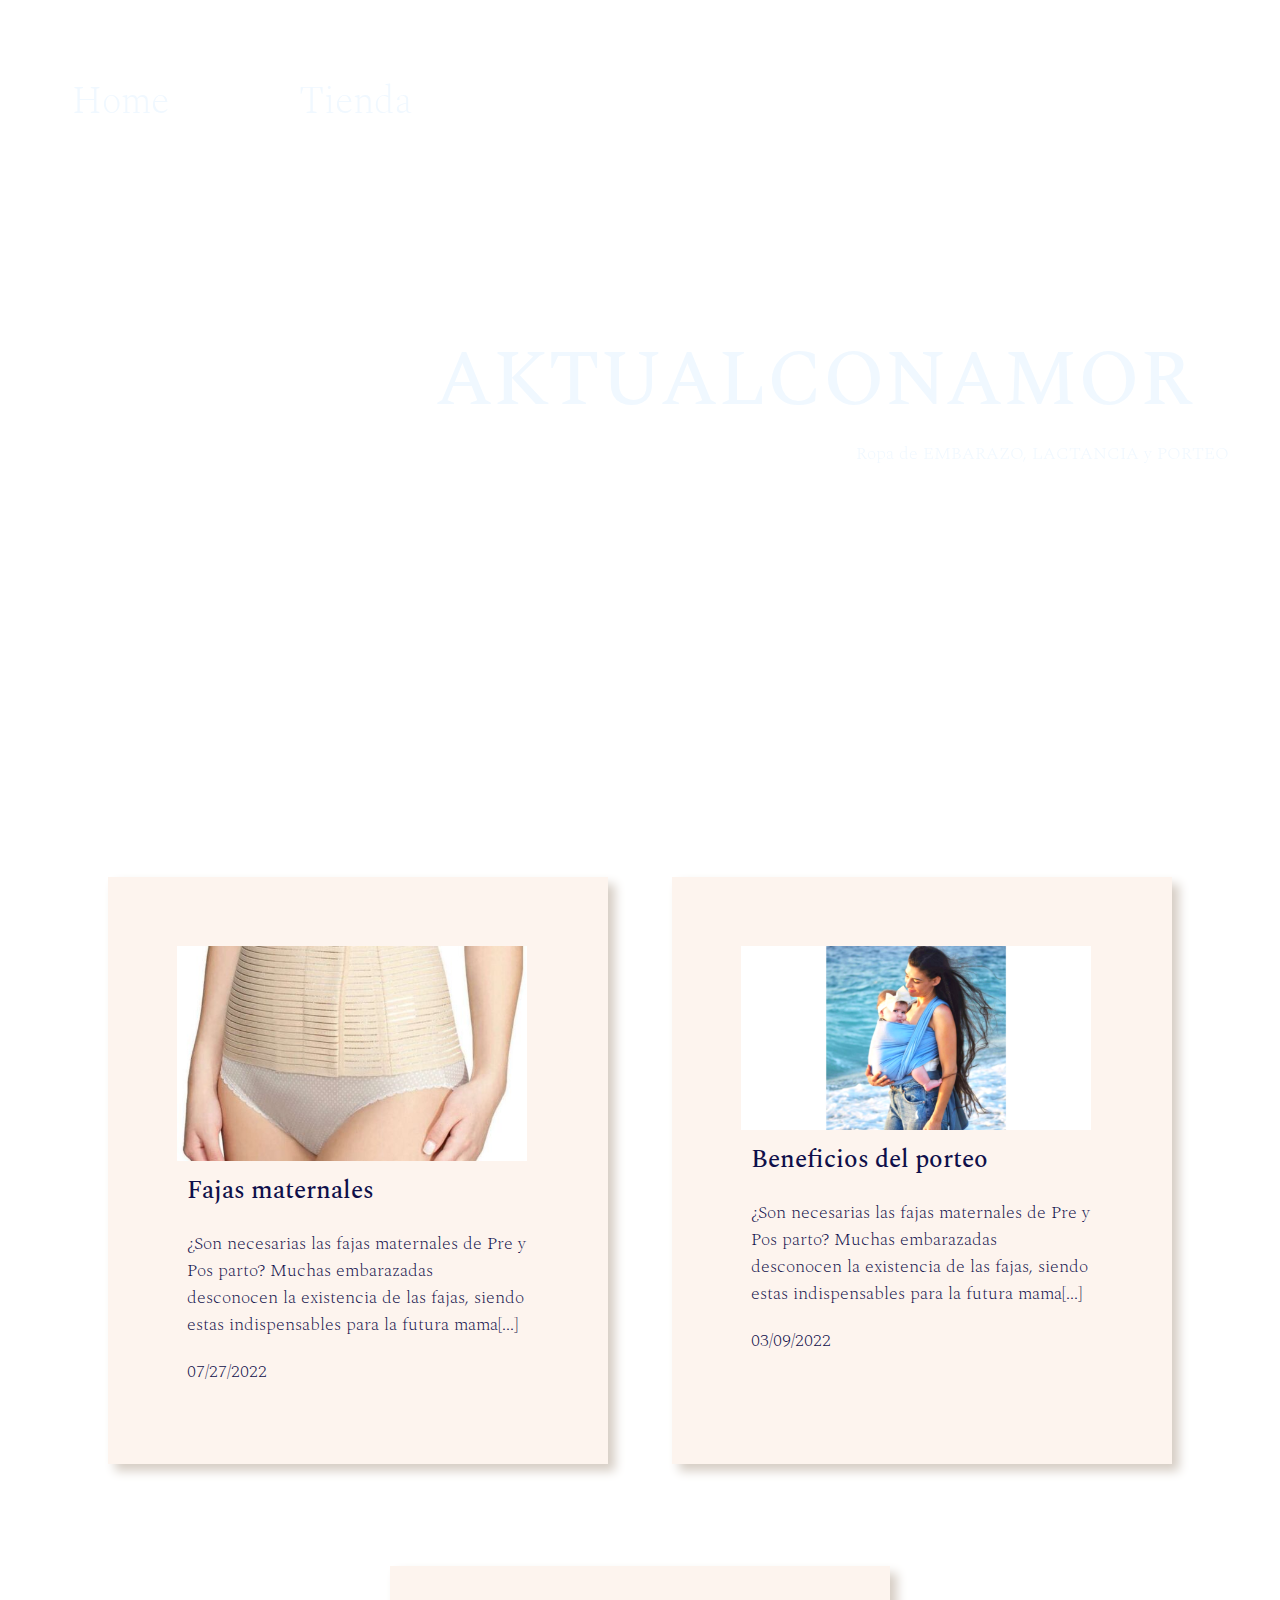
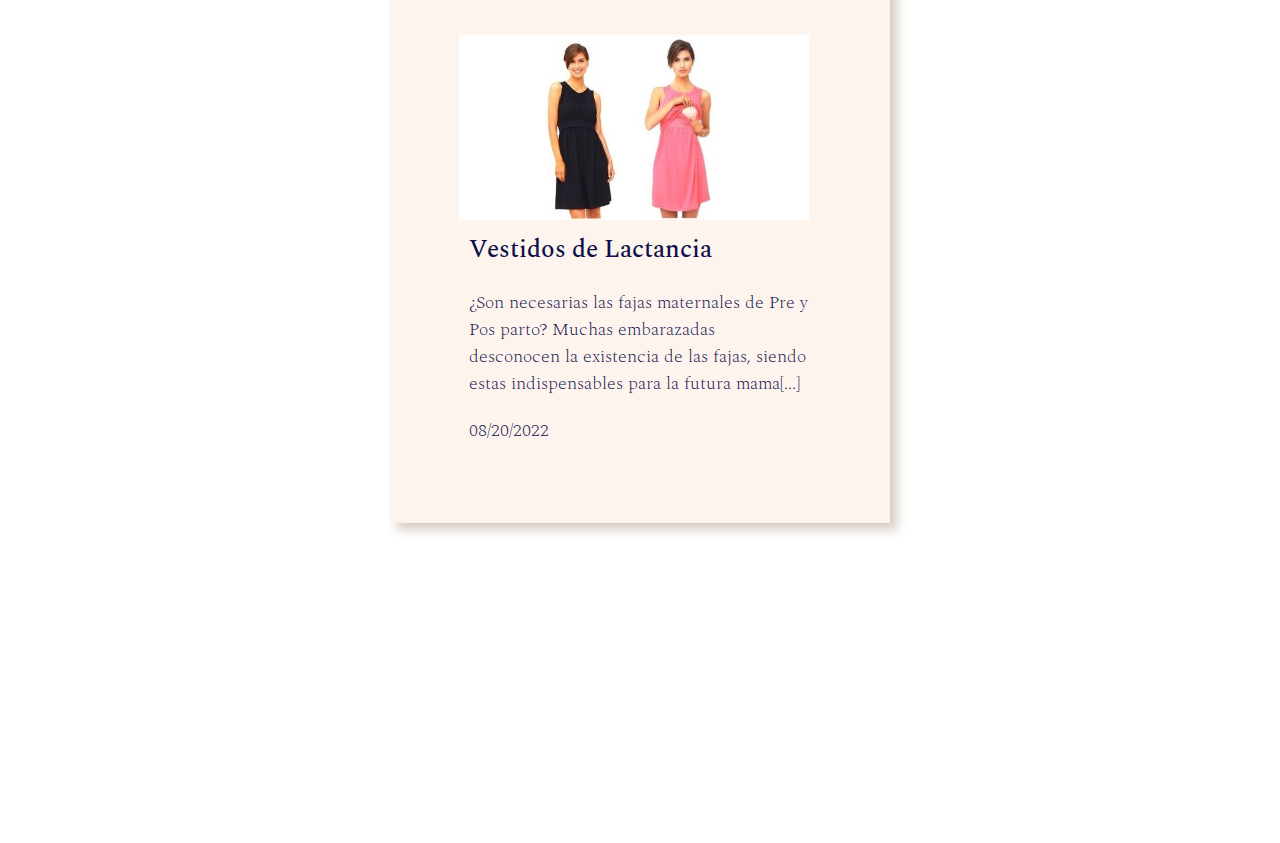
==== index.html @ 64b9ba46 "proyecto" ====
<!DOCTYPE html>
<html lang="en">
<head>
    <meta charset="UTF-8">
    <meta http-equiv="X-UA-Compatible" content="IE=edge">
    <meta name="viewport" content="width=device-width, initial-scale=1.0">
    <title>Tienda</title>
    <link rel="preconnect" href="https://fonts.googleapis.com">
    <link rel="preconnect" href="https://fonts.gstatic.com" crossorigin>
    <link href="https://fonts.googleapis.com/css2?family=Spectral:wght@200;500&display=swap" rel="stylesheet">
    <link rel="stylesheet" href="./style.css">

</head>
<body>
    <header>
        <video src="./footage/video01.mp4" muted loop autoplay></video>
        <nav>
            <p class="ref"><a href="./index.html">Home</a></p>
            <p class="ref"><a  href="./html/tienda.html">Tienda</a></p>
        </nav>
        <section>
            <h1>AKTUALCONAMOR</h1>
            <p>Ropa de EMBARAZO, LACTANCIA y PORTEO </p>
        </section>
    </header>
    <main>
        <section id="blogs"></section>

    </main>
    <footer></footer>
    <script src="./js/script.js"></script>
</body>
</html>
---- style.css ----
* {
    margin: 0;
    padding: 0;
    box-sizing: border-box;
    font-family: 'Spectral', serif;
    font-size: 1.4vw;
    font-weight: 200;
}

nav{
    display: flex;
    flex-direction: row;
    justify-content: start;
    gap: 20%;
    padding: 8vh;
    
}
nav a{
    text-decoration: none;
    color: aliceblue;
    font-size: 3vw;
    position: fixed;
    font-weight: 200;
}

header video{
    position: absolute;
    width: 100%;
    top: 0;
}
header section{
    color: aliceblue;
    position: relative;
    padding: 4%;
    margin-left: 30vw;
    margin-top: 10vw;
}
header section p{
    text-align: end;
}
h1{
    font-size: 6vw;
    font-weight: 500;   
}
#blogs{
    display: flex;
    flex-direction: row;
    flex-wrap: wrap;
    gap: 5vw;
    justify-content: center;
    margin: 25vw 5vw;
    color: rgb(15, 15, 74);
}

.blog{
    display: flex;
    flex-direction: column;
    max-width: 500px;
    box-shadow: 7px 7px 10px rgb(214, 205, 196);
    padding: 6%;
    margin-top: 3vw;
    background-color: rgb(253, 244, 238);
}

.blog h4{
    font-size: 1.4em;
    margin: 10px;
    font-weight: 500;
}

.blog p{
    font-size: 1em;
    margin: 10px;
}

.blog img{
    max-width: 350px;
}

#productos{
    display: flex;
    flex-direction: row;
    flex-wrap: wrap;
    gap: 5%;
    justify-content: center;
    margin: 25vw 5vw;
    color: rgb(15, 15, 74);
}

button{
    background-color: white;
    border:none;
}

.refbg{
    color:black;
    background-color: aliceblue;
}
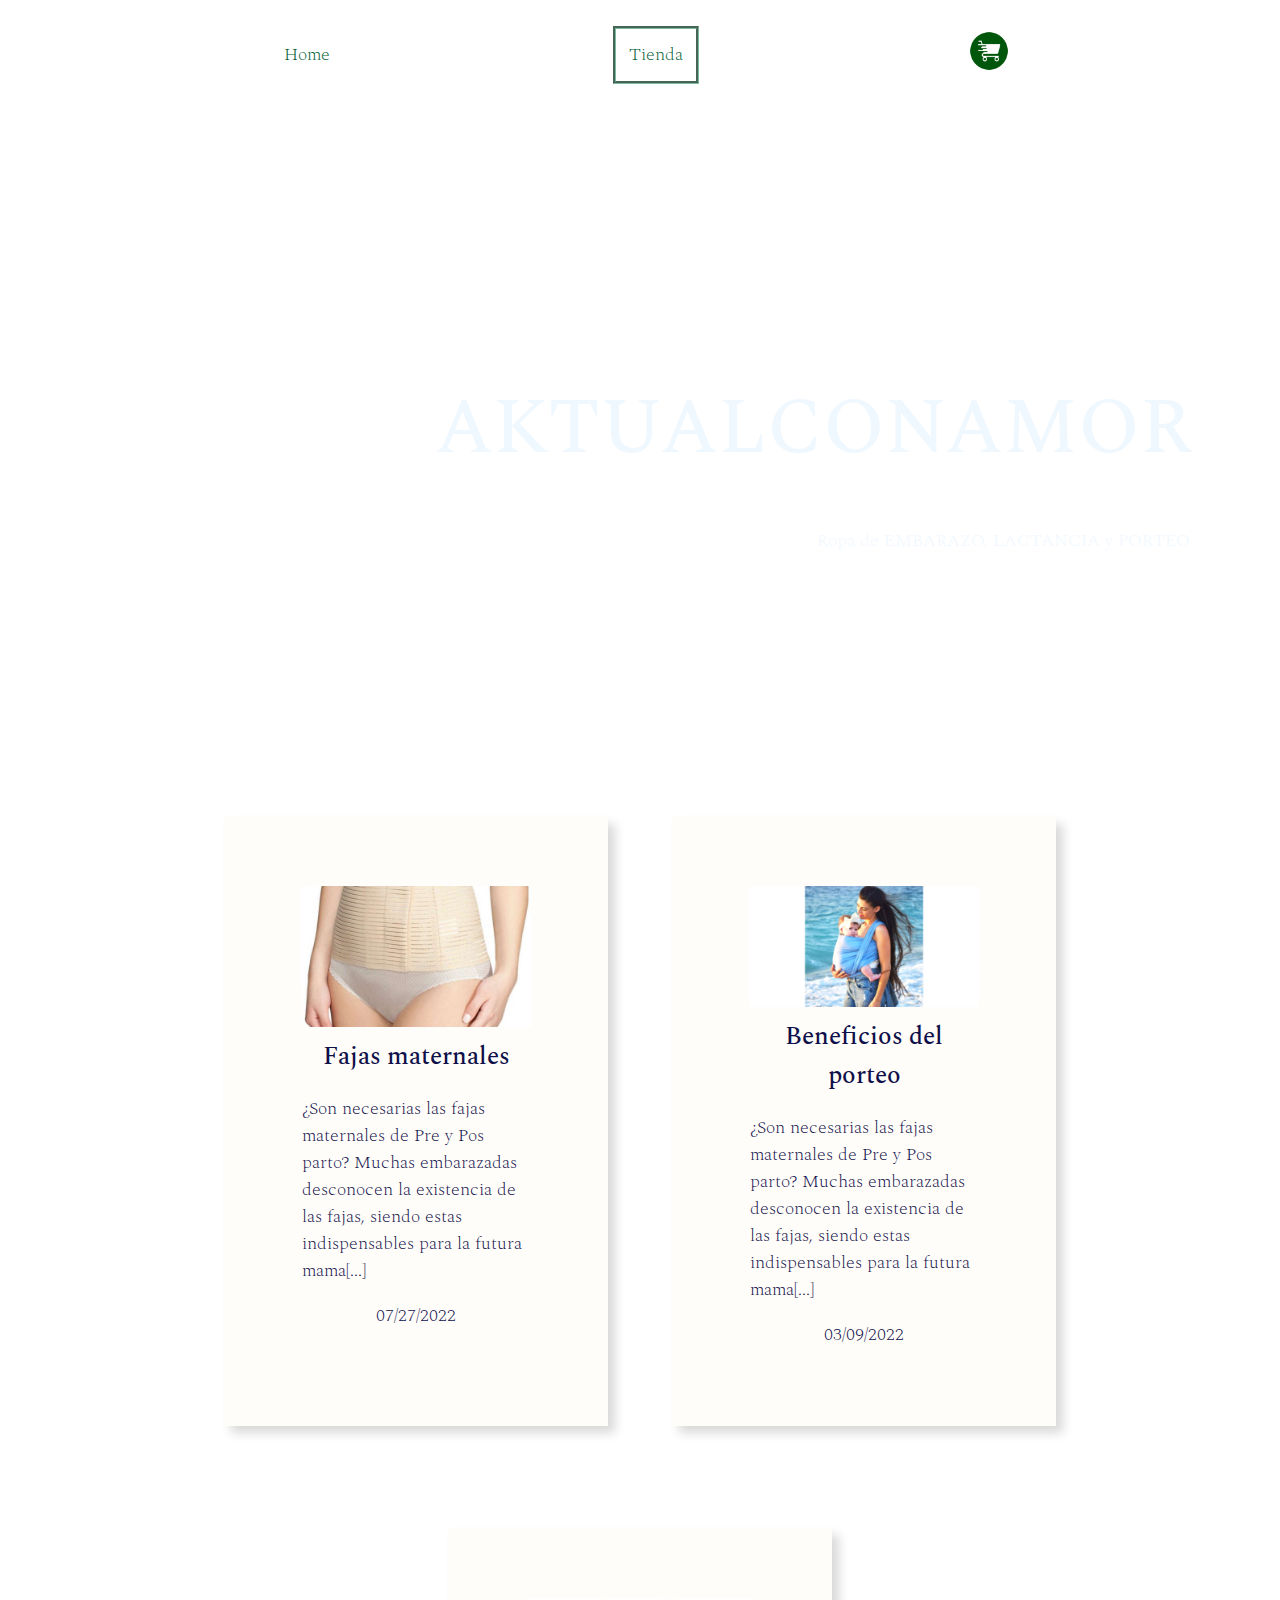
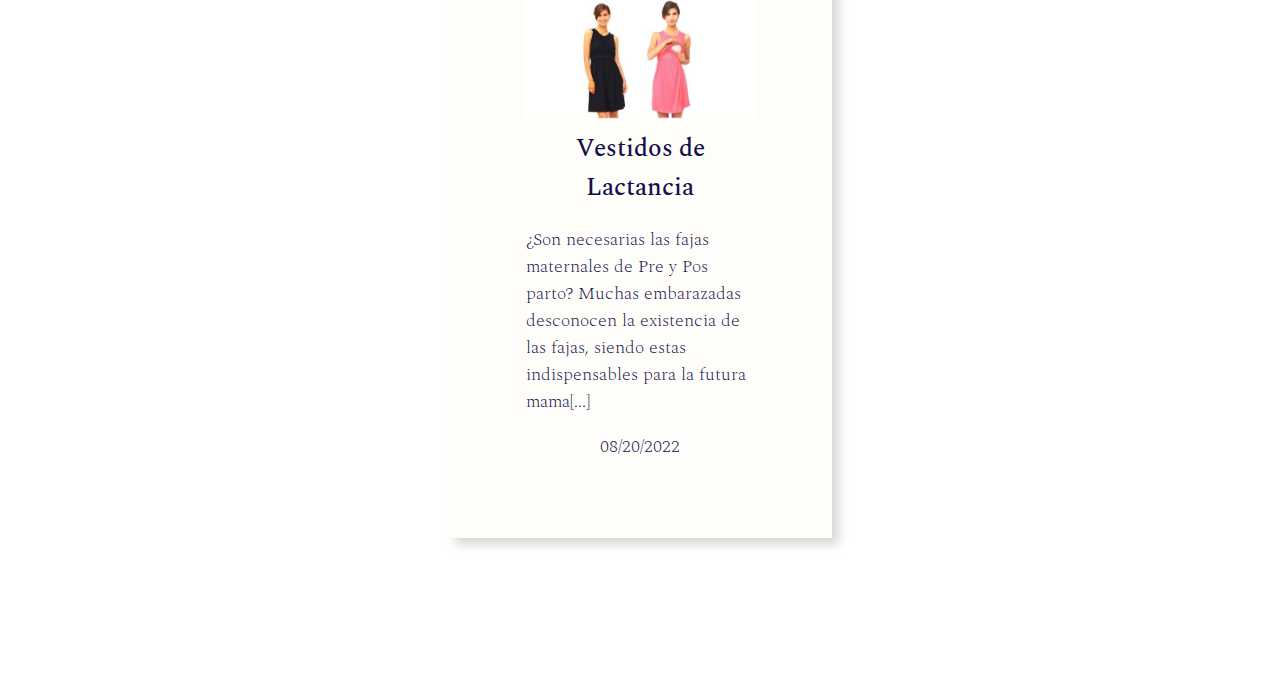
==== commit 5febaa08: "avances proyecto final" ====
--- a/index.html
+++ b/index.html
@@ -15,8 +15,9 @@
     <header>
         <video src="./footage/video01.mp4" muted loop autoplay></video>
         <nav>
-            <p class="ref"><a href="./index.html">Home</a></p>
-            <p class="ref"><a  href="./html/tienda.html">Tienda</a></p>
+            <a class="navButton" href="./index.html">Home</a>
+            <a class="active" href="./html/tienda.html">Tienda</a>
+            <a  href="./html/carro.html"><img id="carro"  src="./footage/carrito.png"></a>
         </nav>
         <section>
             <h1>AKTUALCONAMOR</h1>
--- a/style.css
+++ b/style.css
@@ -5,38 +5,67 @@
     font-family: 'Spectral', serif;
     font-size: 1.4vw;
     font-weight: 200;
+    
 }
 
 nav{
     display: flex;
     flex-direction: row;
-    justify-content: start;
-    gap: 20%;
-    padding: 8vh;
+    top: 0vw;
+    justify-content:space-evenly;
+    align-items: center;
+    background-color: rgb(255, 255, 255);
+    position: fixed;
+    width: 100%;
+    padding: 2vw 0vw;
+    z-index: 3  ;
+
+}
+.navButton{
+    text-decoration: none;
+    color: rgb(2, 94, 54);
+    
+    padding: 1vw;
     
 }
-nav a{
+.navButton:hover{
+    color: rgb(255, 255, 255);
+    background-color: rgb(3, 83, 3);
+    
+}
+nav .active{
     text-decoration: none;
-    color: aliceblue;
-    font-size: 3vw;
-    position: fixed;
-    font-weight: 200;
+    color: rgb(2, 94, 54);
+    border-style: groove;
+    border-color: rgb(127, 185, 160);;
+    padding: 1vw;
+}
+nav .active:hover{
+    color: rgb(255, 255, 255);
+    background-color: rgb(3, 83, 3);
+}
+
+#carro{
+    max-width: 40px;
+    z-index: 20;
+    
 }
 
 header video{
     position: absolute;
     width: 100%;
-    top: 0;
+    top: 8vw;
 }
 header section{
     color: aliceblue;
     position: relative;
     padding: 4%;
     margin-left: 30vw;
-    margin-top: 10vw;
+    margin-top: 25vw;
 }
 header section p{
     text-align: end;
+    padding: 3vw;
 }
 h1{
     font-size: 6vw;
@@ -48,33 +77,61 @@
     flex-wrap: wrap;
     gap: 5vw;
     justify-content: center;
-    margin: 25vw 5vw;
+    margin: 15vh 5vw;
     color: rgb(15, 15, 74);
 }
 
 .blog{
     display: flex;
     flex-direction: column;
-    max-width: 500px;
-    box-shadow: 7px 7px 10px rgb(214, 205, 196);
+    align-items: center;
+    max-width: 30vw;
+    min-width: 190px;
+    box-shadow: 7px 7px 10px rgb(217, 217, 217);
     padding: 6%;
     margin-top: 3vw;
-    background-color: rgb(253, 244, 238);
+    background-color: rgb(255, 253, 249);
+    
+}
+
+.blog:hover{
+    
+    animation-name: efecto;
+    animation-duration: 20s;
+    
+    
+}
+
+@keyframes efecto{
+    0%{background-color: rgb(208, 224, 208);}
+    100%{background-color: rgb(87, 132, 87);;}
 }
 
 .blog h4{
     font-size: 1.4em;
-    margin: 10px;
+    padding: 10px;
     font-weight: 500;
+    text-align: center;
+}
+.blog p{
+    
+    margin: 1vh;
+
+}
+@media (max-width: 350px){
+    .blog p{
+    
+        font-size: 2em;
+        margin: 1vh;
+
+    }
 }
 
-.blog p{
-    font-size: 1em;
-    margin: 10px;
-}
 
 .blog img{
-    max-width: 350px;
+    max-width: 18vw;
+    min-width: 100px;
+    width: 25em;
 }
 
 #productos{
@@ -83,16 +140,49 @@
     flex-wrap: wrap;
     gap: 5%;
     justify-content: center;
-    margin: 25vw 5vw;
+    margin: 15vw 4vw 25vw 4vw;
     color: rgb(15, 15, 74);
+    background-image: linear-gradient(aliceblue,white);
 }
+
 
 button{
     background-color: white;
     border:none;
 }
 
-.refbg{
-    color:black;
-    background-color: aliceblue;
+
+.buttonCarrito{
+    padding: 1em;
+}
+.buttonCarrito:hover{
+    padding: 1em;
+    background-color: blanchedalmond;
+}
+
+#main{
+    margin-top:15vw;
+    text-align: center;
+    background-image: linear-gradient(aliceblue,white);
+    height: 100%;
+    min-height: 100vh;
+    background-size: cover;
+    background-position: start;
+    color: rgb(3, 83, 3);
+    margin: 6% 0% 80vh 0px;
+    
+}
+
+#main h5{
+     padding: 6%;
+     font-weight: 500;
+     font-size: 3vw;
+}
+
+#compras{
+    display: flex;
+    flex-direction: row;
+    flex-wrap: wrap;
+    justify-content: center;
+    gap: 6%
 }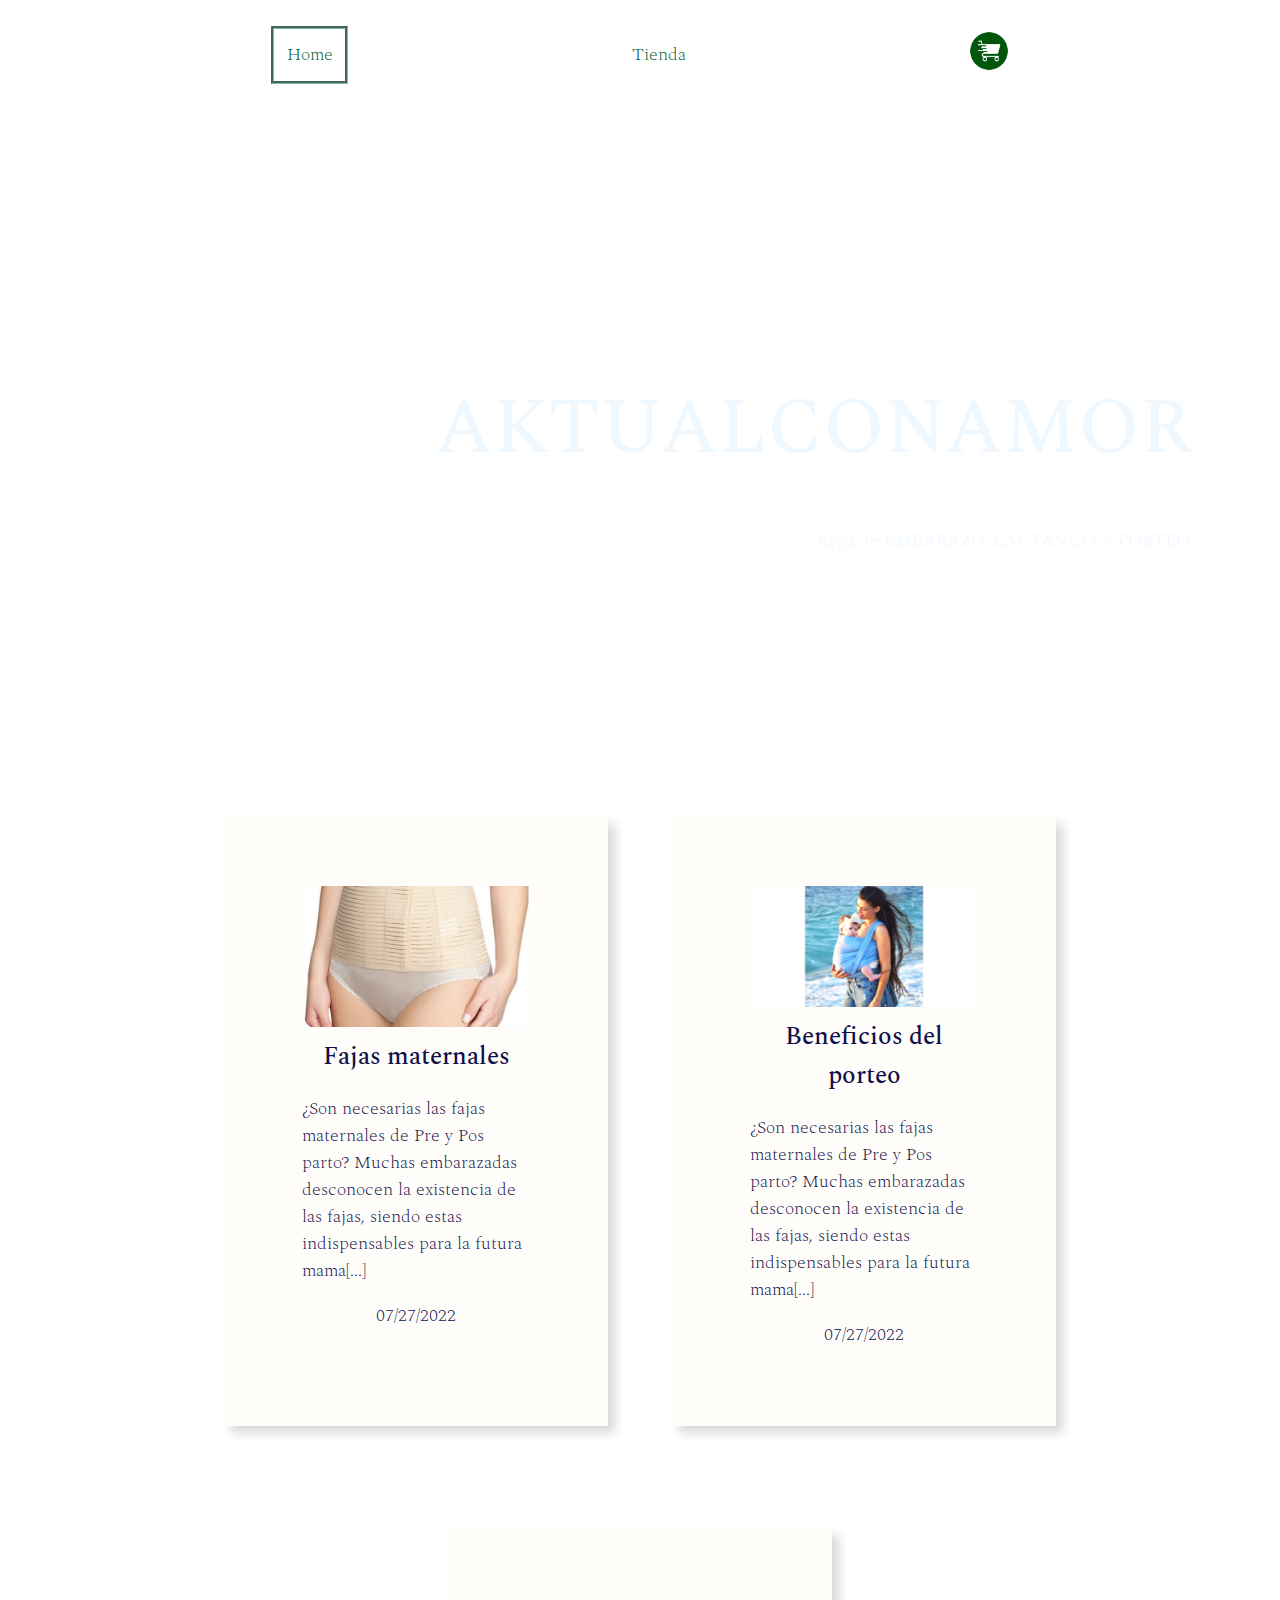
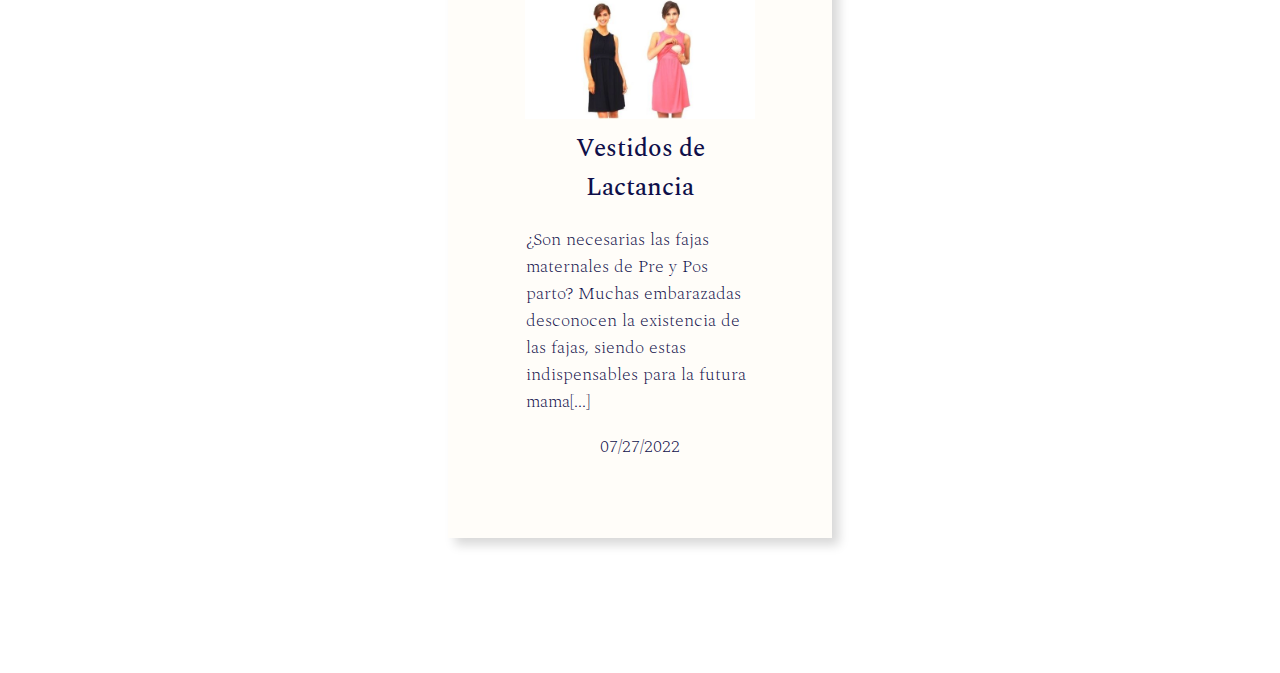
==== commit e953be37: "paso todos los archivos de JS a solo uno" ====
--- a/index.html
+++ b/index.html
@@ -15,8 +15,8 @@
     <header>
         <video src="./footage/video01.mp4" muted loop autoplay></video>
         <nav>
-            <a class="navButton" href="./index.html">Home</a>
-            <a class="active" href="./html/tienda.html">Tienda</a>
+            <a class="active" href="./index.html">Home</a>
+            <a class="navButton" href="./html/tienda.html">Tienda</a>
             <a  href="./html/carro.html"><img id="carro"  src="./footage/carrito.png"></a>
         </nav>
         <section>
--- a/style.css
+++ b/style.css
@@ -160,7 +160,7 @@
     background-color: blanchedalmond;
 }
 
-#main{
+#mainCarrito{
     margin-top:15vw;
     text-align: center;
     background-image: linear-gradient(aliceblue,white);
@@ -179,7 +179,7 @@
      font-size: 3vw;
 }
 
-#compras{
+#comprasCarrito{
     display: flex;
     flex-direction: row;
     flex-wrap: wrap;
